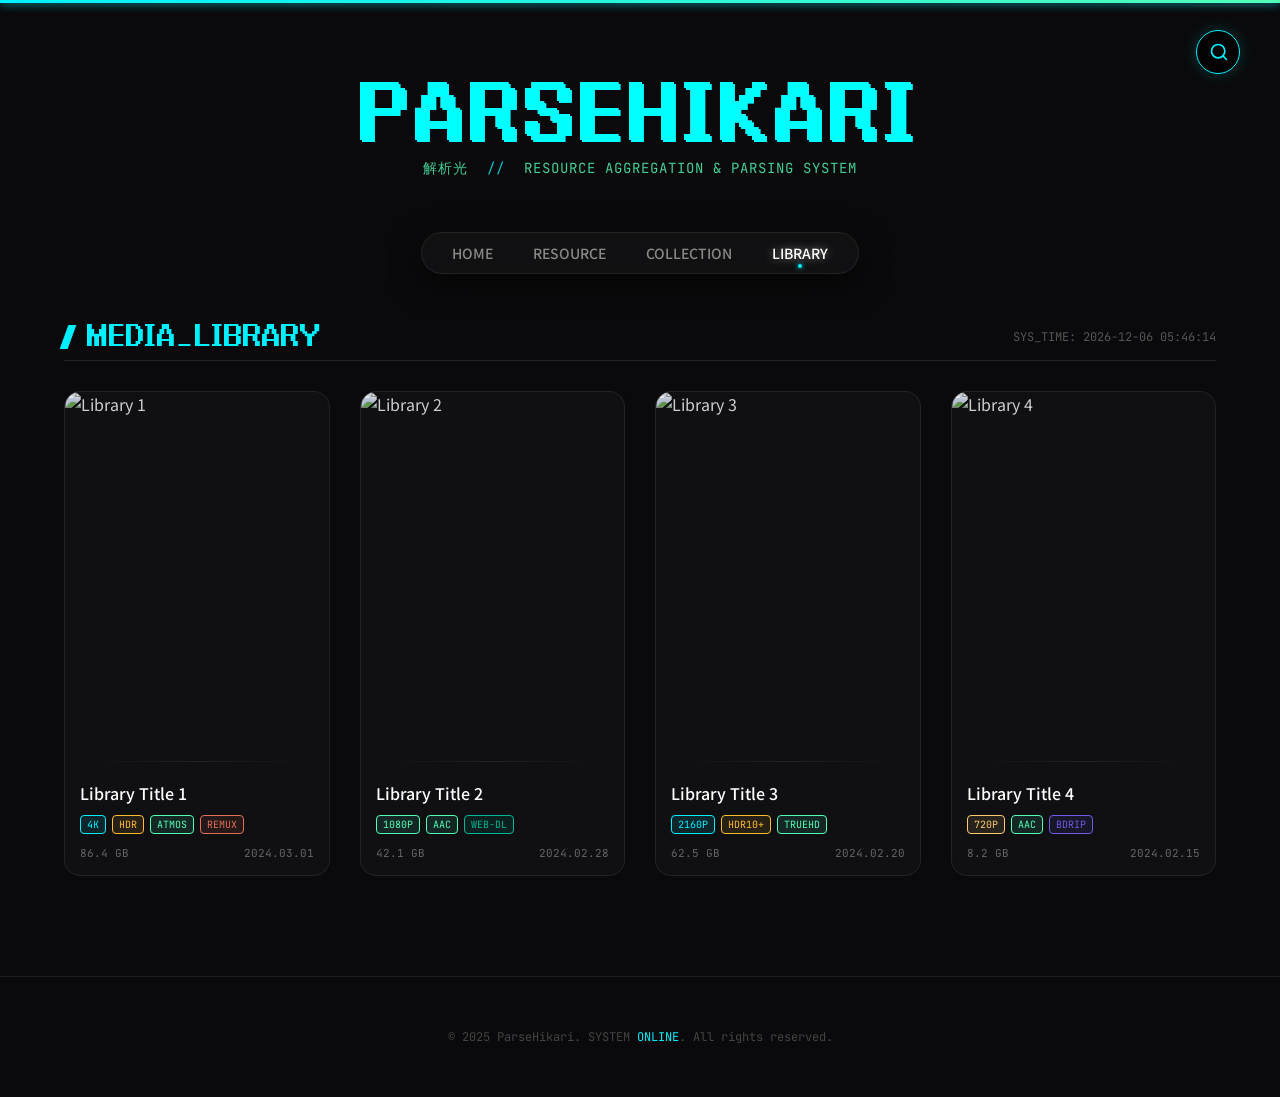
==== library.html @ 1d5f7707 "1" ====
<!DOCTYPE html>
<html lang="zh-CN">
<head>
    <meta charset="UTF-8">
    <meta name="viewport" content="width=device-width, initial-scale=1.0">
    <title>ParseHikari | LIBRARY</title>
    <link href="https://fonts.googleapis.com/css2?family=JetBrains+Mono:wght@400;700&family=Noto+Sans+SC:wght@300;400;700&display=swap" rel="stylesheet">
    <link rel="stylesheet" href="css/style.css">
</head>
<body>
    <div id="floating-search">
        <div class="search-icon-wrapper">
            <svg width="20" height="20" viewBox="0 0 24 24" fill="none" stroke="#00f0ff" stroke-width="2" stroke-linecap="round" stroke-linejoin="round">
                <circle cx="11" cy="11" r="8"></circle>
                <line x1="21" y1="21" x2="16.65" y2="16.65"></line>
            </svg>
        </div>
        <input type="text" placeholder="SEARCH_LIBRARY...">
    </div>

    <header>
        <h1>ParseHikari</h1>
        <p>解析光 <span>//</span> RESOURCE AGGREGATION & PARSING SYSTEM</p>
    </header>

    <nav>
        <div class="nav-container">
            <a href="index.html">HOME</a>
            <a href="resource.html">RESOURCE</a>
            <a href="collection.html">COLLECTION</a>
            <a href="library.html" class="active">LIBRARY</a>
        </div>
    </nav>

    <section id="library">
        <div class="section-header">
            <h2>MEDIA_LIBRARY</h2>
            <div style="font-family: 'JetBrains Mono'; font-size: 12px; color: #555;" id="sys-time">SYSTEM_READY</div>
        </div>

        <div class="movie-grid">
            <!-- Media library module sample content -->
            <div class="movie-card">
                <div class="card-image-wrapper">
                    <img src="https://via.placeholder.com/220x330?text=LIBRARY+1" alt="Library 1">
                </div>
                <div class="card-info">
                    <h3>Library Title 1</h3>
                    <div class="tags">
                        <span class="tag res-4k">4K</span>
                        <span class="tag hdr">HDR</span>
                        <span class="tag atmos">ATMOS</span>
                        <span class="tag remux">REMUX</span>
                    </div>
                    <div class="meta-data">
                        <span>86.4 GB</span>
                        <span>2024.03.01</span>
                    </div>
                </div>
            </div>
            
            <div class="movie-card">
                <div class="card-image-wrapper">
                    <img src="https://via.placeholder.com/220x330?text=LIBRARY+2" alt="Library 2">
                </div>
                <div class="card-info">
                    <h3>Library Title 2</h3>
                    <div class="tags">
                        <span class="tag 1080p">1080P</span>
                        <span class="tag atmos">AAC</span>
                        <span class="tag web-dl">WEB-DL</span>
                    </div>
                    <div class="meta-data">
                        <span>42.1 GB</span>
                        <span>2024.02.28</span>
                    </div>
                </div>
            </div>
            
            <div class="movie-card">
                <div class="card-image-wrapper">
                    <img src="https://via.placeholder.com/220x330?text=LIBRARY+3" alt="Library 3">
                </div>
                <div class="card-info">
                    <h3>Library Title 3</h3>
                    <div class="tags">
                        <span class="tag res-4k">2160P</span>
                        <span class="tag hdr">HDR10+</span>
                        <span class="tag atmos">TRUEHD</span>
                    </div>
                    <div class="meta-data">
                        <span>62.5 GB</span>
                        <span>2024.02.20</span>
                    </div>
                </div>
            </div>
            
            <div class="movie-card">
                <div class="card-image-wrapper">
                    <img src="https://via.placeholder.com/220x330?text=LIBRARY+4" alt="Library 4">
                </div>
                <div class="card-info">
                    <h3>Library Title 4</h3>
                    <div class="tags">
                        <span class="tag 720p">720P</span>
                        <span class="tag atmos">AAC</span>
                        <span class="tag bdrip">BDRIP</span>
                    </div>
                    <div class="meta-data">
                        <span>8.2 GB</span>
                        <span>2024.02.15</span>
                    </div>
                </div>
            </div>
        </div>
    </section>

    <footer>
        <p>© 2025 ParseHikari. SYSTEM <span>ONLINE</span>. All rights reserved.</p>
    </footer>

    <script src="js/script.js"></script>
</body>
</html>
---- css/style.css ----
@font-face {
    font-family: 'YamahaEBM10';
    src: url('../fonts/Yamaha EBM10 Bold.ttf') format('truetype');
    font-weight: bold;
    font-style: normal;
}

:root {
    --primary: #00f0ff;
    --secondary: #52ffb8;
    --bg-dark: #0a0a0c;
    --card-bg: rgba(20, 20, 25, 0.6);
    --text-main: #e5e5e5;
    --glass-border: rgba(255, 255, 255, 0.08);
    --rotateX: 0deg;
    --rotateY: 0deg;
}

* {
    box-sizing: border-box;
}

body {
    margin: 0;
    font-family: 'Noto Sans SC', sans-serif;
    background-color: var(--bg-dark);
    color: var(--text-main);
    overflow-x: hidden;
    min-height: 100vh;
}

body::before {
    content: '';
    position: fixed;
    top: 0;
    left: 0;
    width: 100%;
    height: 3px;
    background: linear-gradient(90deg, var(--primary), var(--secondary));
    z-index: 100;
    box-shadow: 0 0 10px var(--primary);
}

#floating-search {
    position: fixed;
    top: 30px;
    right: 40px;
    display: flex;
    align-items: center;
    background: rgba(0, 0, 0, 0.6);
    backdrop-filter: blur(10px);
    width: 44px;
    height: 44px;
    border-radius: 50px;
    transition: all 0.5s cubic-bezier(0.19, 1, 0.22, 1);
    overflow: hidden;
    border: 1px solid var(--primary);
    cursor: pointer;
    z-index: 1000;
    box-shadow: 0 0 15px rgba(0, 240, 255, 0.2);
}

#floating-search:hover,
#floating-search.active {
    width: 280px;
    border-radius: 22px;
    background: rgba(10, 10, 10, 0.9);
    padding-left: 15px;
}

.search-icon-wrapper {
    min-width: 44px;
    height: 44px;
    display: flex;
    justify-content: center;
    align-items: center;
}

#floating-search img {
    width: 20px;
    height: 20px;
    filter: drop-shadow(0 0 2px var(--primary));
}

#floating-search input {
    width: 100%;
    border: none;
    background: transparent;
    color: var(--primary);
    font-family: 'JetBrains Mono', monospace;
    font-size: 14px;
    outline: none;
    opacity: 0;
    transition: opacity 0.3s ease;
    padding-right: 15px;
}

#floating-search:hover input,
#floating-search.active input {
    opacity: 1;
}

header {
    text-align: center;
    padding: 80px 0 40px;
    position: relative;
}

header h1 {
    font-family: 'YamahaEBM10', sans-serif;
    font-size: 64px;
    color: #fff;
    margin: 0;
    letter-spacing: 4px;
    text-transform: uppercase;
    position: relative;
    display: inline-block;
    text-shadow: 2px 2px 0px var(--primary);
    animation: flicker 0.15s infinite alternate, glitch-shift 0.8s infinite step-end;
}

@keyframes flicker {
    0% { text-shadow: 0 0 5px rgba(0, 240, 255, 0.5); opacity: 1; }
    5% { text-shadow: none; opacity: 0.98; }
    10% { text-shadow: 0 0 8px rgba(0, 240, 255, 0.8); opacity: 1; }
    20% { text-shadow: none; opacity: 0.95; }
    25% { text-shadow: 0 0 10px rgba(0, 240, 255, 1); opacity: 1; }
    100% { text-shadow: 0 0 5px rgba(0, 240, 255, 0.5); opacity: 1; }
}

header h1::after {
    content: "ParseHikari";
    position: absolute;
    top: 0;
    left: 0;
    width: 100%;
    height: 100%;
    color: var(--primary);
    mix-blend-mode: hard-light;
    animation: glitch-color 0.8s infinite step-end;
}

@keyframes glitch-shift {
    0% { transform: translate(1px, 1px); }
    25% { transform: translate(-1px, 1px); }
    50% { transform: translate(1px, -1px); }
    75% { transform: translate(-1px, -1px); }
    100% { transform: translate(1px, 1px); }
}

@keyframes glitch-color {
    0% { text-shadow: 3px 0 0 var(--primary), -3px 0 0 var(--secondary); transform: translate(1px, 1px); }
    15% { text-shadow: 3px 0 0 var(--secondary), -3px 0 0 var(--primary); transform: translate(-1px, 1px); }
    30% { text-shadow: 0 3px 0 var(--primary), 0 -3px 0 var(--secondary); transform: translate(1px, -1px); }
    45% { text-shadow: 0 -3px 0 var(--secondary), 0 3px 0 var(--primary); transform: translate(-1px, -1px); }
    60% { text-shadow: 5px 5px 0 var(--primary), -5px -5px 0 var(--secondary); transform: translate(2px, 2px); }
    75% { text-shadow: -5px -5px 0 var(--secondary), 5px 5px 0 var(--primary); transform: translate(-2px, -2px); }
    90% { text-shadow: 2px 2px 0 var(--primary), -2px -2px 0 var(--secondary); transform: translate(0, 0); }
    100% { text-shadow: 3px 0 0 var(--primary), -3px 0 0 var(--secondary); transform: translate(1px, 1px); }
}

header p {
    font-family: 'JetBrains Mono', monospace;
    color: var(--secondary);
    font-size: 14px;
    margin-top: 10px;
    opacity: 0.8;
    letter-spacing: 1px;
}

header p span {
    color: var(--primary);
    margin: 0 10px;
}

nav {
    display: flex;
    justify-content: center;
    margin-bottom: 50px;
}

.nav-container {
    background: rgba(255, 255, 255, 0.03);
    backdrop-filter: blur(10px);
    padding: 10px 30px;
    border-radius: 100px;
    border: 1px solid var(--glass-border);
    display: flex;
    gap: 40px;
    box-shadow: 0 10px 30px rgba(0, 0, 0, 0.5);
}

nav a {
    text-decoration: none;
    color: #888;
    font-size: 14px;
    font-weight: 500;
    transition: 0.3s;
    position: relative;
}

nav a:hover,
nav a.active {
    color: #fff;
    text-shadow: 0 0 8px rgba(255, 255, 255, 0.5);
}

nav a.active::after {
    content: '';
    position: absolute;
    bottom: -5px;
    left: 50%;
    transform: translateX(-50%);
    width: 4px;
    height: 4px;
    background: var(--primary);
    border-radius: 50%;
    box-shadow: 0 0 5px var(--primary);
}

/* 所有section元素的公共样式 */
section {
    width: 90% !important;
    max-width: 1400px !important;
    margin: 0 auto !important;
    padding-bottom: 100px !important;
    box-sizing: border-box !important;
}

.section-header {
    display: flex;
    align-items: center;
    justify-content: space-between;
    margin-bottom: 30px;
    border-bottom: 1px solid rgba(255, 255, 255, 0.1);
    padding-bottom: 10px;
}

.section-header h2 {
    font-family: 'YamahaEBM10', sans-serif;
    font-size: 24px;
    color: var(--primary);
    margin: 0;
    display: flex;
    align-items: center;
}

.section-header h2::before {
    content: '';
    display: inline-block;
    width: 8px;
    height: 24px;
    background: var(--primary);
    margin-right: 15px;
    transform: skewX(-20deg);
}

.movie-grid {
    display: grid;
    grid-template-columns: repeat(auto-fill, minmax(220px, 1fr));
    gap: 30px;
    perspective: 1500px;
}

.movie-card {
    background: var(--card-bg);
    border: 1px solid var(--glass-border);
    border-radius: 16px;
    overflow: hidden;
    position: relative;
    backdrop-filter: blur(5px);
    cursor: pointer;
    transform-style: preserve-3d;
    transition: transform 0.2s ease-out, box-shadow 0.4s;
    transform: rotateX(var(--rotateX)) rotateY(var(--rotateY)) translateZ(0);
    background-image: radial-gradient(
        circle at 50% 0%,
        rgba(255, 255, 255, 0.1) 0%,
        rgba(255, 255, 255, 0) 60%
    ), var(--card-bg);
    background-blend-mode: overlay;
}

.movie-card:hover {
    box-shadow: 0 25px 50px rgba(0, 0, 0, 0.7), 0 0 20px rgba(0, 240, 255, 0.4);
    z-index: 10;
}

.card-image-wrapper,
.card-info {
    transform: translateZ(20px);
    transition: transform 0.3s;
}

.card-image-wrapper {
    position: relative;
    padding-top: 140%;
    overflow: hidden;
}

.movie-card img {
    position: absolute;
    top: 0;
    left: 0;
    width: 100%;
    height: 100%;
    object-fit: cover;
    transition: 0.5s ease;
    filter: grayscale(30%) brightness(0.9);
}

.movie-card:hover img {
    filter: grayscale(0%) brightness(1.1);
    transform: scale(1.05) translateZ(10px);
}

.card-info {
    padding: 15px;
    position: relative;
}

.card-info::before {
    content: '';
    position: absolute;
    top: 0;
    left: 15px;
    right: 15px;
    height: 1px;
    background: linear-gradient(90deg, transparent, var(--glass-border), transparent);
}

.movie-card h3 {
    font-size: 16px;
    margin: 5px 0 10px;
    color: #fff;
    white-space: nowrap;
    overflow: hidden;
    text-overflow: ellipsis;
    font-weight: 500;
}

.tags {
    display: flex;
    flex-wrap: wrap;
    gap: 6px;
}

.tag {
    font-family: 'JetBrains Mono', monospace;
    font-size: 10px;
    padding: 2px 6px;
    border-radius: 4px;
    border: 1px solid rgba(255, 255, 255, 0.2);
    color: #aaa;
    background: rgba(0, 0, 0, 0.3);
    text-transform: uppercase;
}

/* 标签样式 - 参考index-old.html */
.tag.res-4k { 
    border-color: var(--primary); 
    color: var(--primary); 
    background: rgba(0, 240, 255, 0.1); 
}

.tag.hdr { 
    border-color: #ffbd2e; 
    color: #ffbd2e; 
    background: rgba(255, 189, 46, 0.1); 
}

.tag.atmos { 
    border-color: var(--secondary); 
    color: var(--secondary); 
    background: rgba(82, 255, 184, 0.1); 
}

/* 扩展标签样式 */
.tag[class*="1080"] { 
    border-color: var(--secondary); 
    color: var(--secondary); 
    background: rgba(82, 255, 184, 0.1); 
}

.tag[class*="720"] { 
    border-color: #fdcb6e; 
    color: #fdcb6e; 
    background: rgba(253, 203, 110, 0.1); 
}

.tag[class*="remux"] { 
    border-color: #e17055; 
    color: #e17055; 
    background: rgba(225, 112, 85, 0.1); 
}

.tag[class*="web-dl"] { 
    border-color: #00b894; 
    color: #00b894; 
    background: rgba(0, 184, 148, 0.1); 
}

.tag[class*="bdrip"] { 
    border-color: #6c5ce7; 
    color: #6c5ce7; 
    background: rgba(108, 92, 231, 0.1); 
}

.meta-data {
    margin-top: 12px;
    display: flex;
    justify-content: space-between;
    font-size: 11px;
    color: #666;
    font-family: 'JetBrains Mono', monospace;
}

/* 搜索结果页面样式 */
.no-results {
    text-align: center;
    padding: 60px 20px;
    background: rgba(255, 255, 255, 0.03);
    border-radius: 16px;
    margin-bottom: 50px;
    border: 1px solid rgba(255, 255, 255, 0.08);
}

.no-results h3 {
    font-size: 24px;
    color: var(--primary);
    margin-bottom: 15px;
    font-weight: 500;
}

.no-results p {
    color: #888;
    font-size: 14px;
    max-width: 600px;
    margin: 0 auto;
    line-height: 1.6;
}

.recommended-movies {
    margin-top: 40px;
}

.recommended-movies h3 {
    font-family: 'YamahaEBM10', sans-serif;
    font-size: 20px;
    color: var(--secondary);
    margin-bottom: 25px;
    display: flex;
    align-items: center;
}

.recommended-movies h3::before {
    content: '';
    display: inline-block;
    width: 6px;
    height: 20px;
    background: var(--secondary);
    margin-right: 12px;
    transform: skewX(-20deg);
}

footer {
    text-align: center;
    padding: 40px;
    border-top: 1px solid var(--glass-border);
    font-family: 'JetBrains Mono', monospace;
    font-size: 12px;
    color: #444;
}

footer span {
    color: var(--primary);
}

::-webkit-scrollbar {
    width: 6px;
}

::-webkit-scrollbar-track {
    background: #0a0a0c;
}

::-webkit-scrollbar-thumb {
    background: #333;
    border-radius: 3px;
}

::-webkit-scrollbar-thumb:hover {
    background: var(--primary);
}
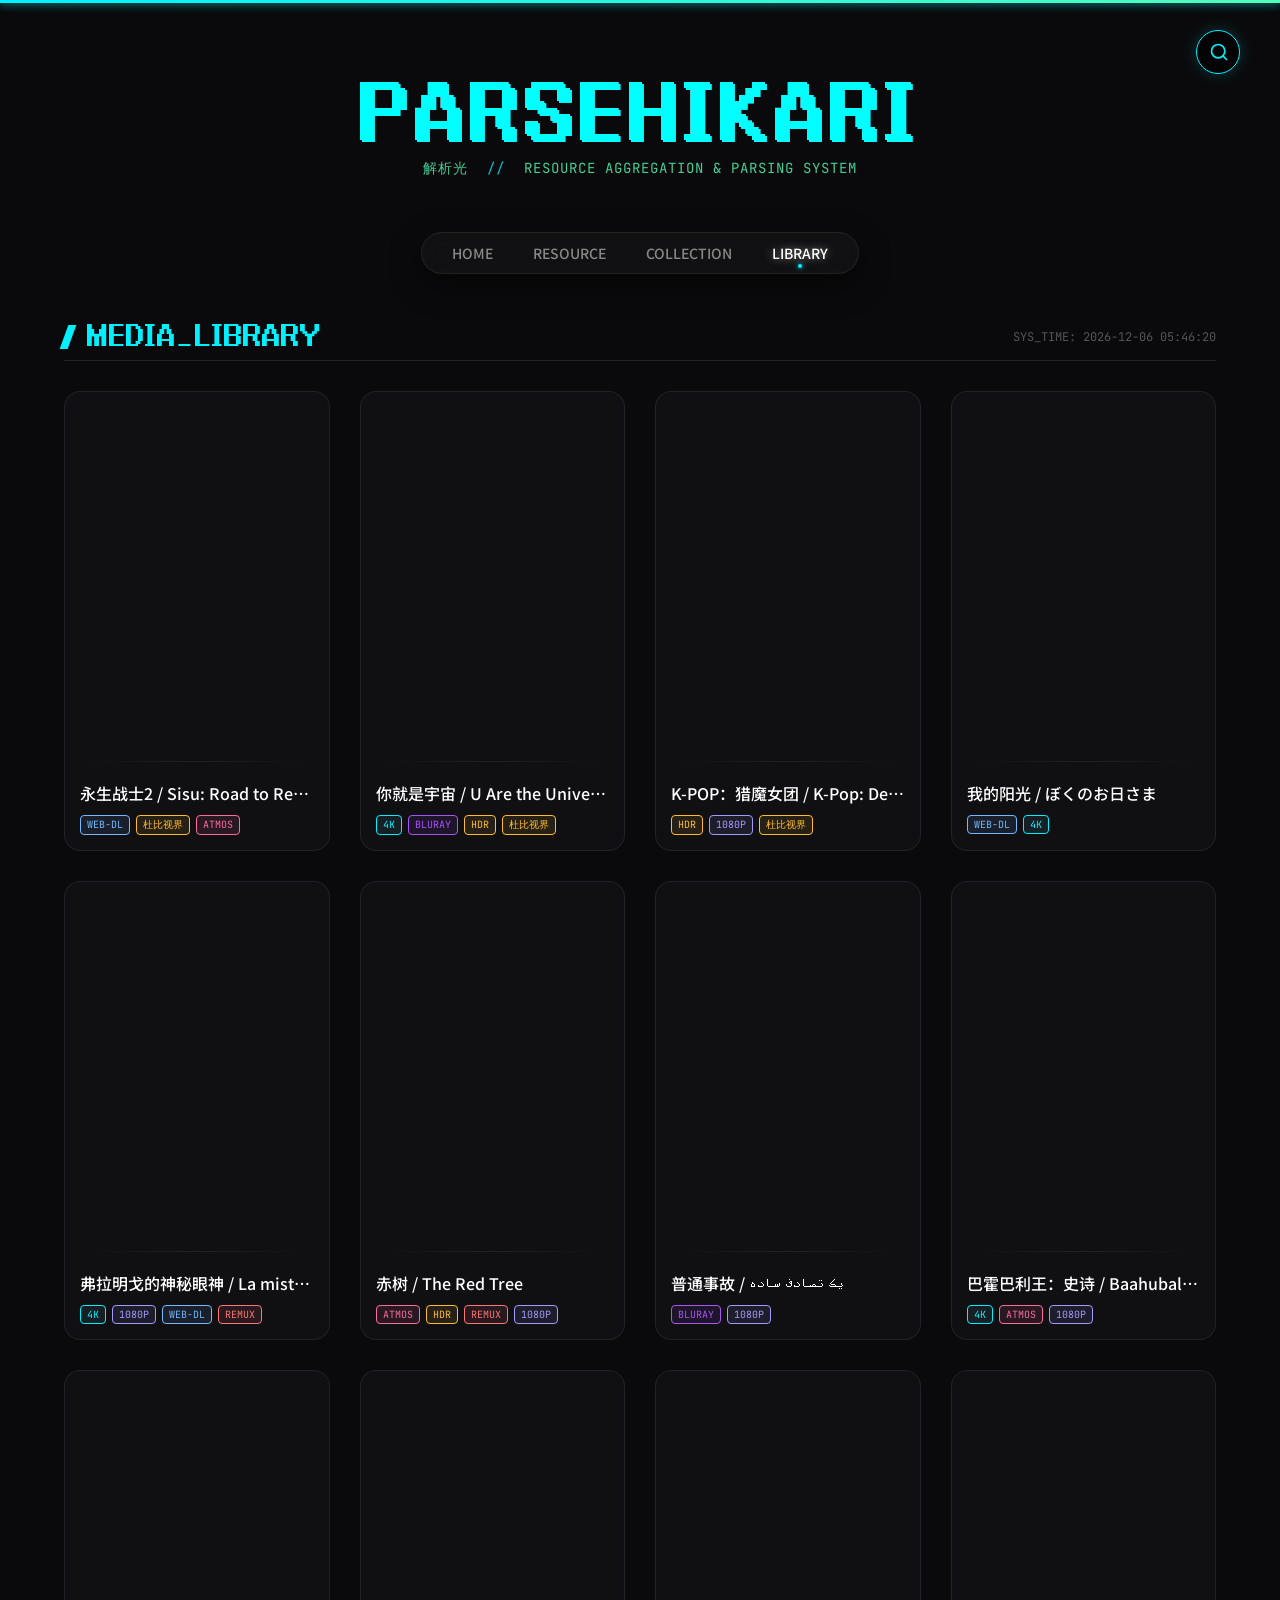
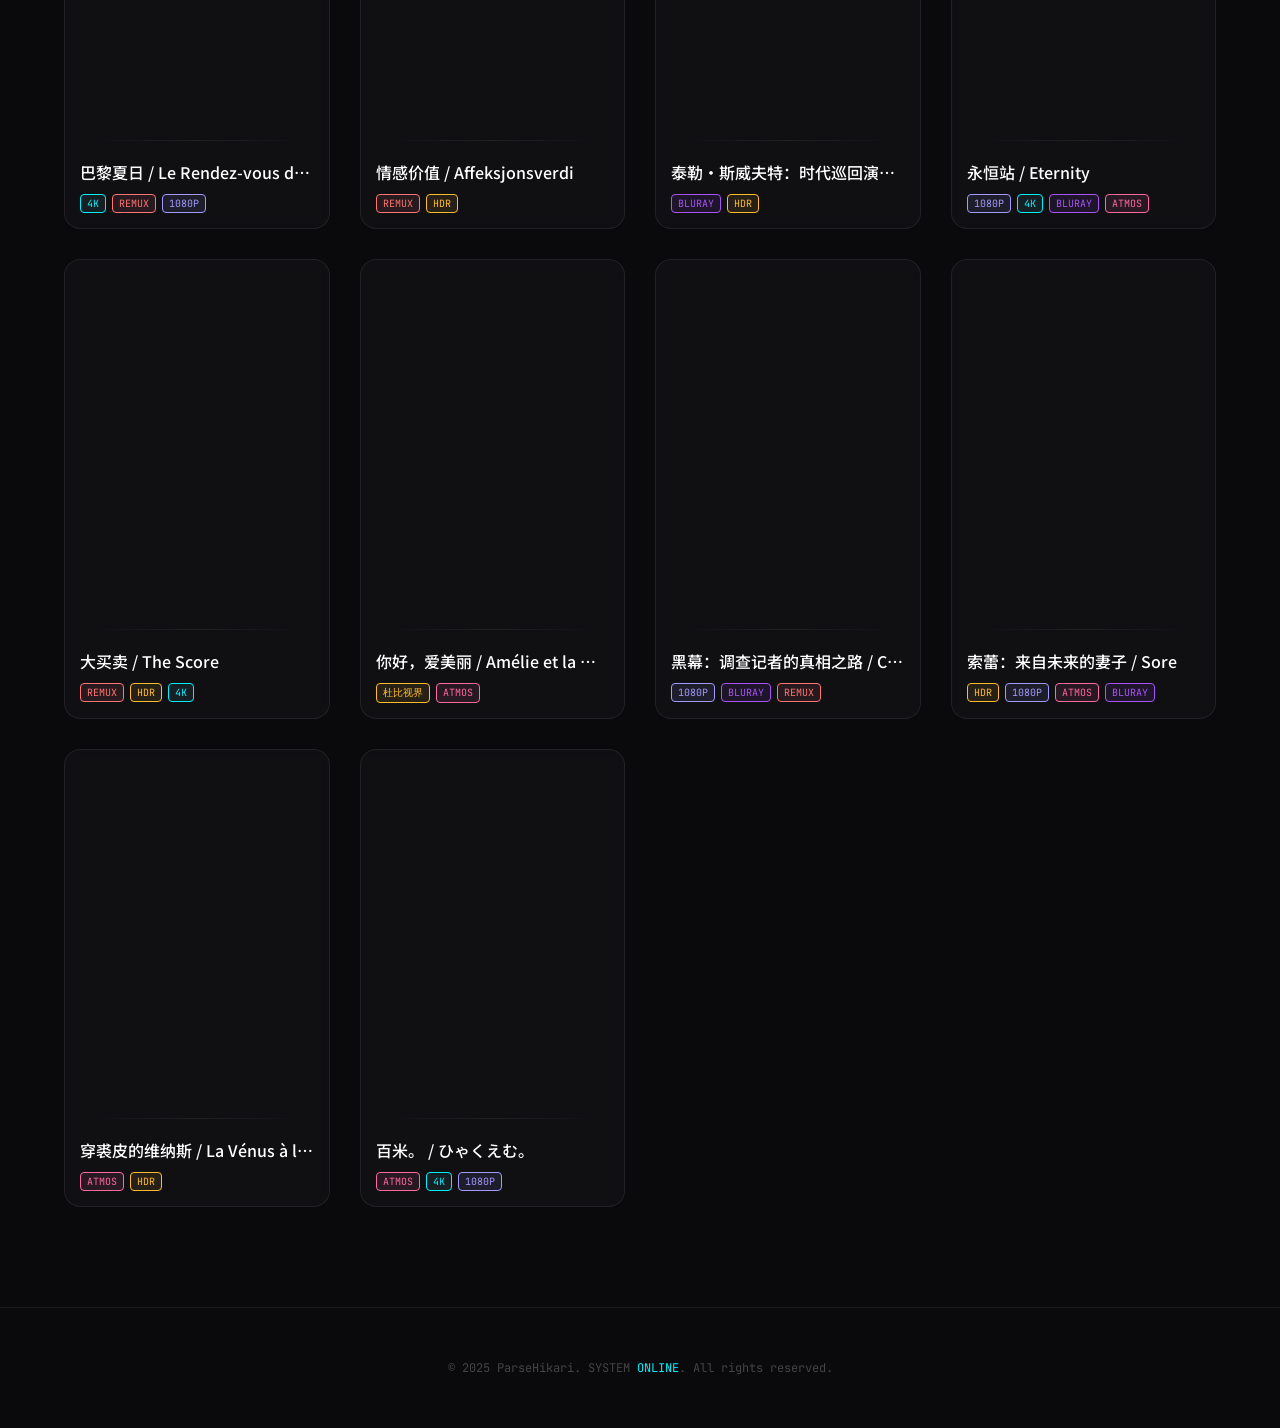
==== commit c3b1982f: "终于tmd修好了" ====
--- a/library.html
+++ b/library.html
@@ -38,80 +38,8 @@
             <div style="font-family: 'JetBrains Mono'; font-size: 12px; color: #555;" id="sys-time">SYSTEM_READY</div>
         </div>
 
-        <div class="movie-grid">
-            <!-- Media library module sample content -->
-            <div class="movie-card">
-                <div class="card-image-wrapper">
-                    <img src="https://via.placeholder.com/220x330?text=LIBRARY+1" alt="Library 1">
-                </div>
-                <div class="card-info">
-                    <h3>Library Title 1</h3>
-                    <div class="tags">
-                        <span class="tag res-4k">4K</span>
-                        <span class="tag hdr">HDR</span>
-                        <span class="tag atmos">ATMOS</span>
-                        <span class="tag remux">REMUX</span>
-                    </div>
-                    <div class="meta-data">
-                        <span>86.4 GB</span>
-                        <span>2024.03.01</span>
-                    </div>
-                </div>
-            </div>
-            
-            <div class="movie-card">
-                <div class="card-image-wrapper">
-                    <img src="https://via.placeholder.com/220x330?text=LIBRARY+2" alt="Library 2">
-                </div>
-                <div class="card-info">
-                    <h3>Library Title 2</h3>
-                    <div class="tags">
-                        <span class="tag 1080p">1080P</span>
-                        <span class="tag atmos">AAC</span>
-                        <span class="tag web-dl">WEB-DL</span>
-                    </div>
-                    <div class="meta-data">
-                        <span>42.1 GB</span>
-                        <span>2024.02.28</span>
-                    </div>
-                </div>
-            </div>
-            
-            <div class="movie-card">
-                <div class="card-image-wrapper">
-                    <img src="https://via.placeholder.com/220x330?text=LIBRARY+3" alt="Library 3">
-                </div>
-                <div class="card-info">
-                    <h3>Library Title 3</h3>
-                    <div class="tags">
-                        <span class="tag res-4k">2160P</span>
-                        <span class="tag hdr">HDR10+</span>
-                        <span class="tag atmos">TRUEHD</span>
-                    </div>
-                    <div class="meta-data">
-                        <span>62.5 GB</span>
-                        <span>2024.02.20</span>
-                    </div>
-                </div>
-            </div>
-            
-            <div class="movie-card">
-                <div class="card-image-wrapper">
-                    <img src="https://via.placeholder.com/220x330?text=LIBRARY+4" alt="Library 4">
-                </div>
-                <div class="card-info">
-                    <h3>Library Title 4</h3>
-                    <div class="tags">
-                        <span class="tag 720p">720P</span>
-                        <span class="tag atmos">AAC</span>
-                        <span class="tag bdrip">BDRIP</span>
-                    </div>
-                    <div class="meta-data">
-                        <span>8.2 GB</span>
-                        <span>2024.02.15</span>
-                    </div>
-                </div>
-            </div>
+        <div class="movie-grid" id="library-content">
+            <!-- 内容将通过JavaScript动态加载 -->
         </div>
     </section>
 
@@ -120,5 +48,10 @@
     </footer>
 
     <script src="js/script.js"></script>
+    <script>
+        window.addEventListener('DOMContentLoaded', () => {
+            fetchRandomMovies('library-content', 18);
+        });
+    </script>
 </body>
 </html>
--- a/css/style.css
+++ b/css/style.css
@@ -360,7 +360,7 @@
 .tag.res-4k { 
     border-color: var(--primary); 
     color: var(--primary); 
-    background: rgba(0, 240, 255, 0.1); 
+    background: rgba(90, 177, 184, 0.1); 
 }
 
 .tag.hdr { 
@@ -370,16 +370,16 @@
 }
 
 .tag.atmos { 
-    border-color: var(--secondary); 
-    color: var(--secondary); 
-    background: rgba(82, 255, 184, 0.1); 
+    border-color: #ff6b9d; 
+    color: #ff6b9d; 
+    background: rgba(255, 107, 157, 0.1); 
 }
 
 /* 扩展标签样式 */
 .tag[class*="1080"] { 
-    border-color: var(--secondary); 
-    color: var(--secondary); 
-    background: rgba(82, 255, 184, 0.1); 
+    border-color: #a29bfe; 
+    color: #a29bfe; 
+    background: rgba(162, 155, 254, 0.1); 
 }
 
 .tag[class*="720"] { 
@@ -389,21 +389,21 @@
 }
 
 .tag[class*="remux"] { 
-    border-color: #e17055; 
-    color: #e17055; 
-    background: rgba(225, 112, 85, 0.1); 
+    border-color: #ff7675; 
+    color: #ff7675; 
+    background: rgba(255, 118, 117, 0.1); 
 }
 
 .tag[class*="web-dl"] { 
-    border-color: #00b894; 
-    color: #00b894; 
-    background: rgba(0, 184, 148, 0.1); 
+    border-color: #74b9ff; 
+    color: #74b9ff; 
+    background: rgba(116, 185, 255, 0.1); 
 }
 
 .tag[class*="bdrip"] { 
-    border-color: #6c5ce7; 
-    color: #6c5ce7; 
-    background: rgba(108, 92, 231, 0.1); 
+    border-color: #a855f7; 
+    color: #a855f7; 
+    background: rgba(168, 85, 247, 0.1); 
 }
 
 .meta-data {
@@ -491,4 +491,100 @@
 
 ::-webkit-scrollbar-thumb:hover {
     background: var(--primary);
-}+}
+
+/* Collection页面特殊卡片样式 */
+.collection-category {
+    margin-bottom: 60px;
+}
+
+.category-title {
+    font-family: 'YamahaEBM10', sans-serif;
+    font-size: 20px;
+    color: var(--secondary);
+    margin: 0 0 25px 0;
+    padding-left: 15px;
+    border-left: 4px solid var(--secondary);
+    letter-spacing: 1px;
+}
+
+.collection-grid {
+    grid-template-columns: repeat(4, 1fr);
+    gap: 25px;
+}
+
+.collection-card {
+    position: relative;
+    overflow: hidden;
+    background-size: cover;
+    background-position: center;
+    background-repeat: no-repeat;
+    min-height: 160px;
+}
+
+#collection-content {
+    grid-template-columns: repeat(4, 1fr);
+    gap: 25px;
+}
+
+.collection-card::before {
+    content: '';
+    position: absolute;
+    top: 0;
+    left: 0;
+    right: 0;
+    bottom: 0;
+    background: inherit;
+    filter: blur(10px);
+    transform: scale(1.1);
+    transition: filter 0.4s ease, transform 0.4s ease;
+}
+
+.collection-card:hover::before {
+    filter: blur(0px);
+    transform: scale(1);
+}
+
+.collection-overlay {
+    position: absolute;
+    top: 0;
+    left: 0;
+    right: 0;
+    bottom: 0;
+    display: flex;
+    align-items: center;
+    justify-content: center;
+    background: rgba(0, 0, 0, 0.3);
+    transition: background 0.4s ease;
+    z-index: 1;
+}
+
+.collection-card:hover .collection-overlay {
+    background: rgba(0, 0, 0, 0.5);
+}
+
+.collection-title {
+    text-align: center;
+    padding: 30px;
+    font-size: 20px;
+    font-weight: 700;
+    color: #ffffff;
+    text-shadow: 2px 2px 8px rgba(0, 0, 0, 0.8);
+    line-height: 1.8;
+    width: 100%;
+}
+
+.collection-title span {
+    display: block;
+    margin: 8px 0;
+}
+
+.collection-title span:first-child {
+    font-size: 24px;
+    color: var(--primary);
+}
+
+.collection-title span:last-child {
+    font-size: 18px;
+    color: rgba(255, 255, 255, 0.9);
+}
